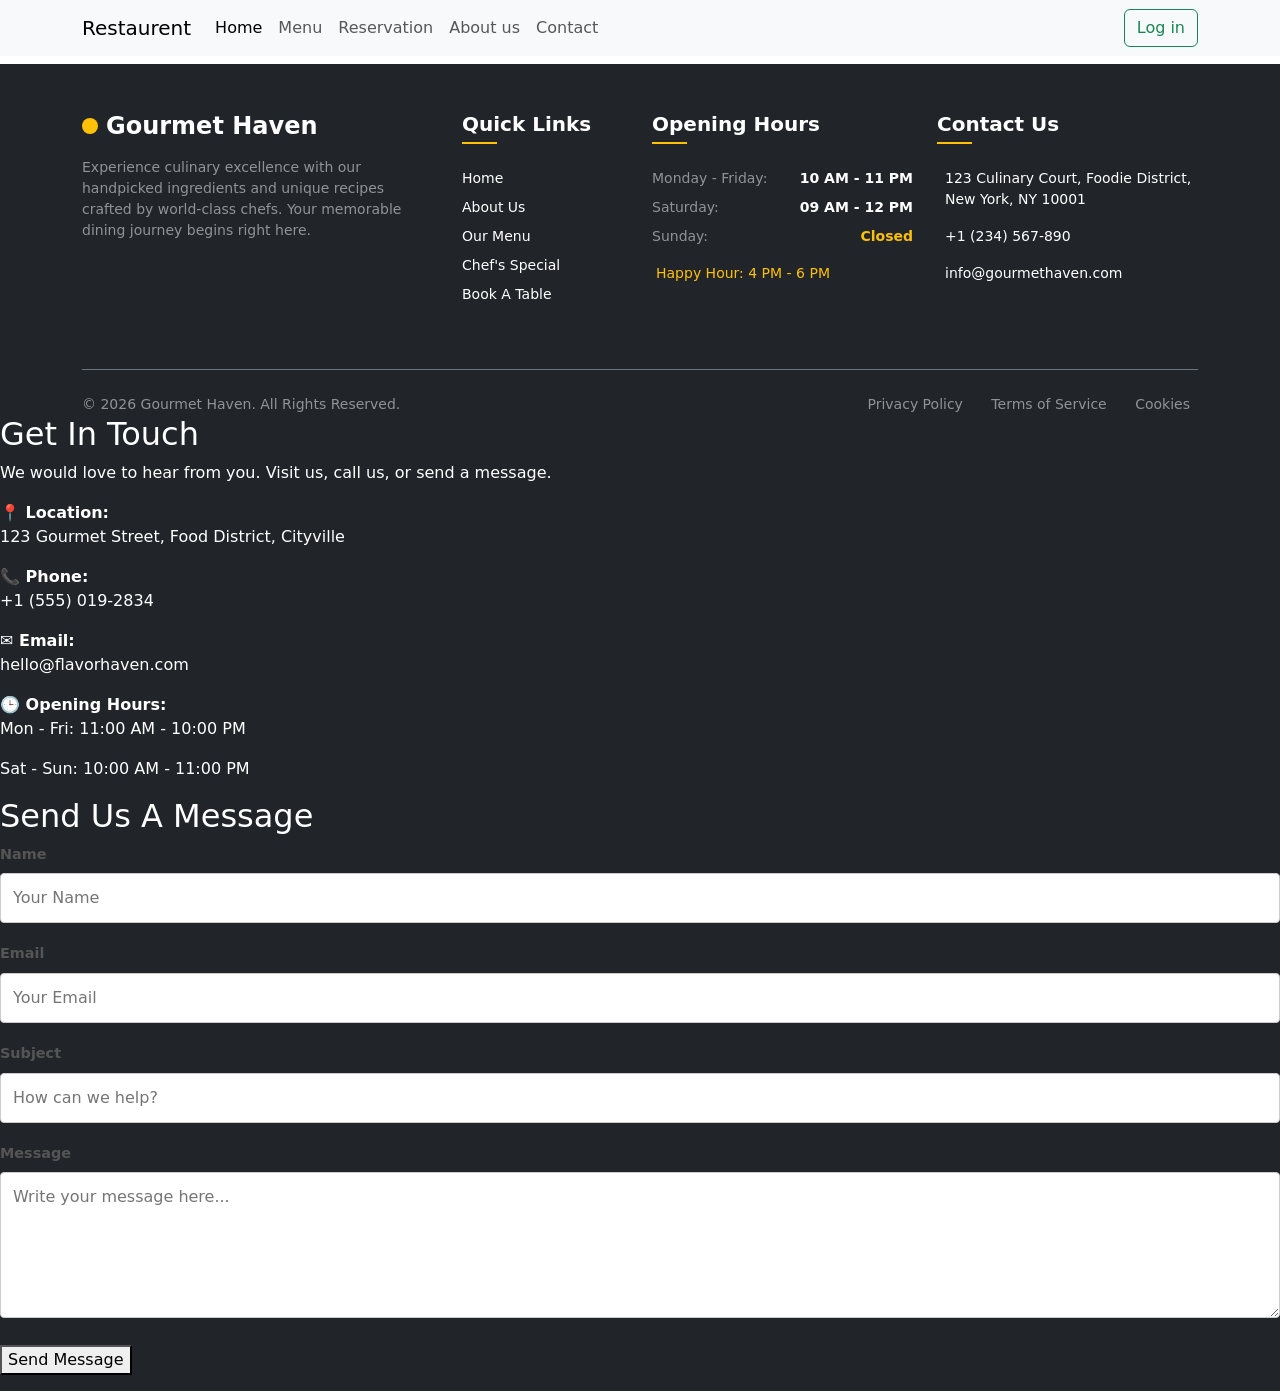
==== contact.html @ 040a94a1 "hi" ====
<!DOCTYPE html>
<html lang="en">
<head>
    <meta charset="UTF-8">
    <meta name="viewport" content="width=device-width, initial-scale=1.0">
    <title>Document</title>
    <link rel="stylesheet" href="css/bootstrap.min.css">
    <link rel="stylesheet" href="style.css">
</head>
<body>
    <nav class="navbar navbar-expand-lg bg-body-tertiary">
  <div class="container">
    <a class="navbar-brand" href="index.html">Restaurent</a>
    <button class="navbar-toggler" type="button" data-bs-toggle="collapse" data-bs-target="#navbarSupportedContent" aria-controls="navbarSupportedContent" aria-expanded="false" aria-label="Toggle navigation">
      <span class="navbar-toggler-icon"></span>
    </button>
    <div class="collapse navbar-collapse" id="navbarSupportedContent">
      <ul class="navbar-nav me-auto mb-2 mb-lg-0">
        <li class="nav-item">
          <a class="nav-link active" aria-current="page" href="index.html">Home</a>
        </li>
        <li class="nav-item">
          <a class="nav-link" href="menu.html">Menu</a>
        </li>
        <li class="nav-item">
          <a class="nav-link" href="reservation.html">Reservation</a>
        </li>
        <li class="nav-item">
          <a class="nav-link" href="about.html">About us</a>
        </li>
        <li class="nav-item">
          <a class="nav-link" href="contact.html">Contact </a>
        </li>
      </ul>
      <form class="d-flex" role="search">
        <button class="btn btn-outline-success"  type="submit" ><a href="login.html">Log in</a></button>
      </form>
    </div>
  </div>
</nav>

<!-- Footer Section -->
 <h1 id="clock"></h1>
<footer class="bg-dark text-white pt-5 pb-3" id="main-footer">
    <div class="container">
        <div class="row g-4 mb-5">
            
            <!-- Column 1: Brand & About -->
            <div class="col-12 col-md-6 col-lg-4">
                <div class="d-flex align-items-center mb-3">
                    <div class="bg-warning text-dark d-inline-block rounded-circle p-2 me-2">
                        <i class="bi bi-shield-lock-fill fs-5"></i>
                    </div>
                    <h4 class="fw-bold text-white mb-0">Gourmet Haven</h4>
                </div>
                <!-- Changed text-muted to text-white-50 for perfect dark background readability -->
                <p class="text-white-50 small pe-lg-4">
                    Experience culinary excellence with our handpicked ingredients and unique recipes crafted by world-class chefs. Your memorable dining journey begins right here.
                </p>
                
            </div>

            <!-- Column 2: Quick Links -->
            <div class="col-6 col-lg-2">
                <h5 class="fw-bold text-white mb-4 position-relative pb-2">
                    Quick Links
                    <span class="position-absolute bottom-0 start-0 bg-warning" style="width: 35px; height: 2px;"></span>
                </h5>
                <!-- Changed text-muted links to text-white with custom hover classes -->
                <ul class="list-unstyled d-flex flex-column gap-2 small">
                    <li><a href="#" class="text-white text-decoration-none hover-link">Home</a></li>
                    <li><a href="#" class="text-white text-decoration-none hover-link">About Us</a></li>
                    <li><a href="#" class="text-white text-decoration-none hover-link">Our Menu</a></li>
                    <li><a href="#" class="text-white text-decoration-none hover-link">Chef's Special</a></li>
                    <li><a href="#" class="text-white text-decoration-none hover-link">Book A Table</a></li>
                </ul>
            </div>

            <!-- Column 3: Opening Hours -->
            <div class="col-6 col-lg-3">
                <h5 class="fw-bold text-white mb-4 position-relative pb-2">
                    Opening Hours
                    <span class="position-absolute bottom-0 start-0 bg-warning" style="width: 35px; height: 2px;"></span>
                </h5>
                <!-- Cleaned labels to text-white-50 for high contrast structures -->
                <ul class="list-unstyled d-flex flex-column gap-2 small text-white-50">
                    <li class="d-flex justify-content-between"><span class="text-white-50">Monday - Friday:</span> <span class="text-white fw-semibold">10 AM - 11 PM</span></li>
                    <li class="d-flex justify-content-between"><span class="text-white-50">Saturday:</span> <span class="text-white fw-semibold">09 AM - 12 PM</span></li>
                    <li class="d-flex justify-content-between"><span class="text-white-50">Sunday:</span> <span class="text-warning fw-bold">Closed</span></li>
                    <li class="mt-2 text-warning"><i class="bi bi-patch-check-fill me-1"></i> Happy Hour: 4 PM - 6 PM</li>
                </ul>
            </div>

            <!-- Column 4: Contact Info -->
            <div class="col-12 col-md-6 col-lg-3">
                <h5 class="fw-bold text-white mb-4 position-relative pb-2">
                    Contact Us
                    <span class="position-absolute bottom-0 start-0 bg-warning" style="width: 35px; height: 2px;"></span>
                </h5>
                <!-- Replaced text-muted with explicit contrast tags -->
                <ul class="list-unstyled d-flex flex-column gap-3 small text-white">
                    <li class="d-flex align-items-start">
                        <i class="bi bi-geo-alt-fill text-warning me-2 mt-1"></i>
                        <span class="text-white">123 Culinary Court, Foodie District, New York, NY 10001</span>
                    </li>
                    <li class="d-flex align-items-center">
                        <i class="bi bi-telephone-fill text-warning me-2"></i>
                        <a href="tel:+1234567890" class="text-white text-decoration-none hover-link">+1 (234) 567-890</a>
                    </li>
                    <li class="d-flex align-items-center">
                        <i class="bi bi-envelope-fill text-warning me-2"></i>
                        <a href="mailto:info@gourmethaven.com" class="text-white text-decoration-none hover-link">info@gourmethaven.com</a>
                    </li>
                </ul>
            </div>

        </div>

        <!-- Copyright Section -->
        <div class="border-top border-secondary pt-4 mt-4">
            <div class="row align-items-center justify-content-between g-3 text-center text-md-start">
                <div class="col-12 col-md-6">
                    <p class="text-white-50 small mb-0">&copy; 2026 Gourmet Haven. All Rights Reserved.</p>
                </div>
                <div class="col-12 col-md-6 text-md-end">
                    <ul class="list-inline mb-0 small">
                        <li class="list-inline-item"><a href="#" class="text-white-50 text-decoration-none hover-link px-2">Privacy Policy</a></li>
                        <li class="list-inline-item"><a href="#" class="text-white-50 text-decoration-none hover-link px-2">Terms of Service</a></li>
                        <li class="list-inline-item"><a href="#" class="text-white-50 text-decoration-none hover-link px-2">Cookies</a></li>
                    </ul>
                </div>
            </div>
        </div>

    </div>


    <section class="contact-section">
    <div class="contact-container">
      
      <div class="contact-info">
        <h2>Get In Touch</h2>
        <p>We would love to hear from you. Visit us, call us, or send a message.</p>
        
        <div class="info-details">
          <div class="info-item">
            <strong>📍 Location:</strong>
            <p>123 Gourmet Street, Food District, Cityville</p>
          </div>
          
          <div class="info-item">
            <strong>📞 Phone:</strong>
            <p>+1 (555) 019-2834</p>
          </div>
          
          <div class="info-item">
            <strong>✉️ Email:</strong>
            <p>hello@flavorhaven.com</p>
          </div>
          
          <div class="info-item">
            <strong>🕒 Opening Hours:</strong>
            <p>Mon - Fri: 11:00 AM - 10:00 PM</p>
            <p>Sat - Sun: 10:00 AM - 11:00 PM</p>
          </div>
        </div>
      </div>

      <div class="contact-form-container">
        <h2>Send Us A Message</h2>
        <form action="/submit-contact" method="POST" class="contact-form">
          <div class="form-group">
            <label for="contact-name">Name</label>
            <input type="text" id="contact-name" name="name" required placeholder="Your Name">
          </div>
          
          <div class="form-group">
            <label for="contact-email">Email</label>
            <input type="email" id="contact-email" name="email" required placeholder="Your Email">
          </div>
          
          <div class="form-group">
            <label for="contact-subject">Subject</label>
            <input type="text" id="contact-subject" name="subject" required placeholder="How can we help?">
          </div>
          
          <div class="form-group">
            <label for="contact-message">Message</label>
            <textarea id="contact-message" name="message" rows="5" required placeholder="Write your message here..."></textarea>
          </div>
          
          <button type="submit" class="submit-btn">Send Message</button>
        </form>
      </div>

    </div>
  </section>


</footer>
    <script src="js/bootstrap.bundle.min.js"></script>
</body>
</html>
---- style.css ----
a {
  text-decoration: none;
  color: inherit;
}

.auth-card {
            border: none;
            border-radius: 15px;
            box-shadow: 0 10px 30px rgba(0, 0, 0, 0.1);
            background: #ffffff;
            overflow: hidden;
            max-width: 450px;
            width: 100%;
        }
        .nav-pills .nav-link {
            color: #495057;
            border-radius: 30px;
            font-weight: 500;
        }
        .nav-pills .nav-link.active {
            background-color: #0d6efd;
            color: #fff;
        }
        .form-control {
            border-radius: 8px;
            padding: 10px 15px;
        }
        .form-control:focus {
            box-shadow: 0 0 0 0.25rem rgba(13, 110, 253, 0.15);
        }
        .btn-auth {
            border-radius: 8px;
            padding: 12px;
            font-weight: 600;
        }




        .menu-hero {
            background: linear-gradient(rgba(0, 0, 0, 0.6), rgba(0, 0, 0, 0.6)), url('https://unsplash.com') center/cover no-repeat;
            padding: 80px 0 60px 0;
        }
        .breadcrumb-item + .breadcrumb-item::before {
            color: rgba(255, 255, 255, 0.6);
            content: "•";
        }
        /* Accordion Style Overrides */
        .accordion-button:not(.collapsed) {
            background-color: #ffc107;
            color: #212529;
            font-weight: bold;
            box-shadow: none;
        }
        .accordion-button:focus {
            box-shadow: 0 0 0 0.25rem rgba(255, 193, 7, 0.25);
        }
        /* Menu Item Zoom Effects */
        .menu-card {
            transition: transform 0.3s ease, box-shadow 0.3s ease;
        }
        .menu-card:hover {
            transform: translateY(-5px);
            box-shadow: 0 10px 20px rgba(0,0,0,0.15) !important;
        }
        /* Pagination Color Theme Customizer */
        .page-link {
            color: #212529;
            border-color: #dee2e6;
        }
        .page-link:hover {
            background-color: #f8f9fa;
            color: #ffc107;
            border-color: #dee2e6;
        }
        .page-item.active .page-link {
            background-color: #ffc107;
            border-color: #ffc107;
            color: #212529;
            font-weight: bold;
        }


        /* Container styling */
.reservation-form {
  max-width: 500px;
  margin: 2rem auto;
  padding: 2rem;
  background-color: #ffffff;
  border-radius: 8px;
  box-shadow: 0 4px 15px rgba(0, 0, 0, 0.1);
  font-family: Arial, sans-serif;
}

/* Heading */
.reservation-form h2 {
  text-align: center;
  margin-bottom: 1.5rem;
  color: #333333;
}

/* Form groups */
.form-group {
  margin-bottom: 1.25rem;
}

/* Labels */
.form-group label {
  display: block;
  margin-bottom: 0.5rem;
  font-weight: bold;
  color: #555555;
  font-size: 0.9rem;
}

/* Inputs, Selects, and Textareas */
.form-group input,
.form-group textarea {
  width: 100%;
  padding: 0.75rem;
  border: 1px solid #cccccc;
  border-radius: 4px;
  font-size: 1rem;
  box-sizing: border-box;
  transition: border-color 0.3s ease;
}

/* Focus state */
.form-group input:focus,
.form-group textarea:focus {
  outline: none;
  border-color: #007bff;
}

/* Textarea specific */
.form-group textarea {
  resize: vertical;
}

/* Submit Button */
.reservation-form button[type="submit"] {
  width: 100%;
  padding: 0.75rem;
  background-color: #007bff;
  color: white;
  border: none;
  border-radius: 4px;
  font-size: 1rem;
  font-weight: bold;
  cursor: pointer;
  transition: background-color 0.3s ease;
}

/* Button Hover */
.reservation-form button[type="submit"]:hover {
  background-color: #0056b3;
}
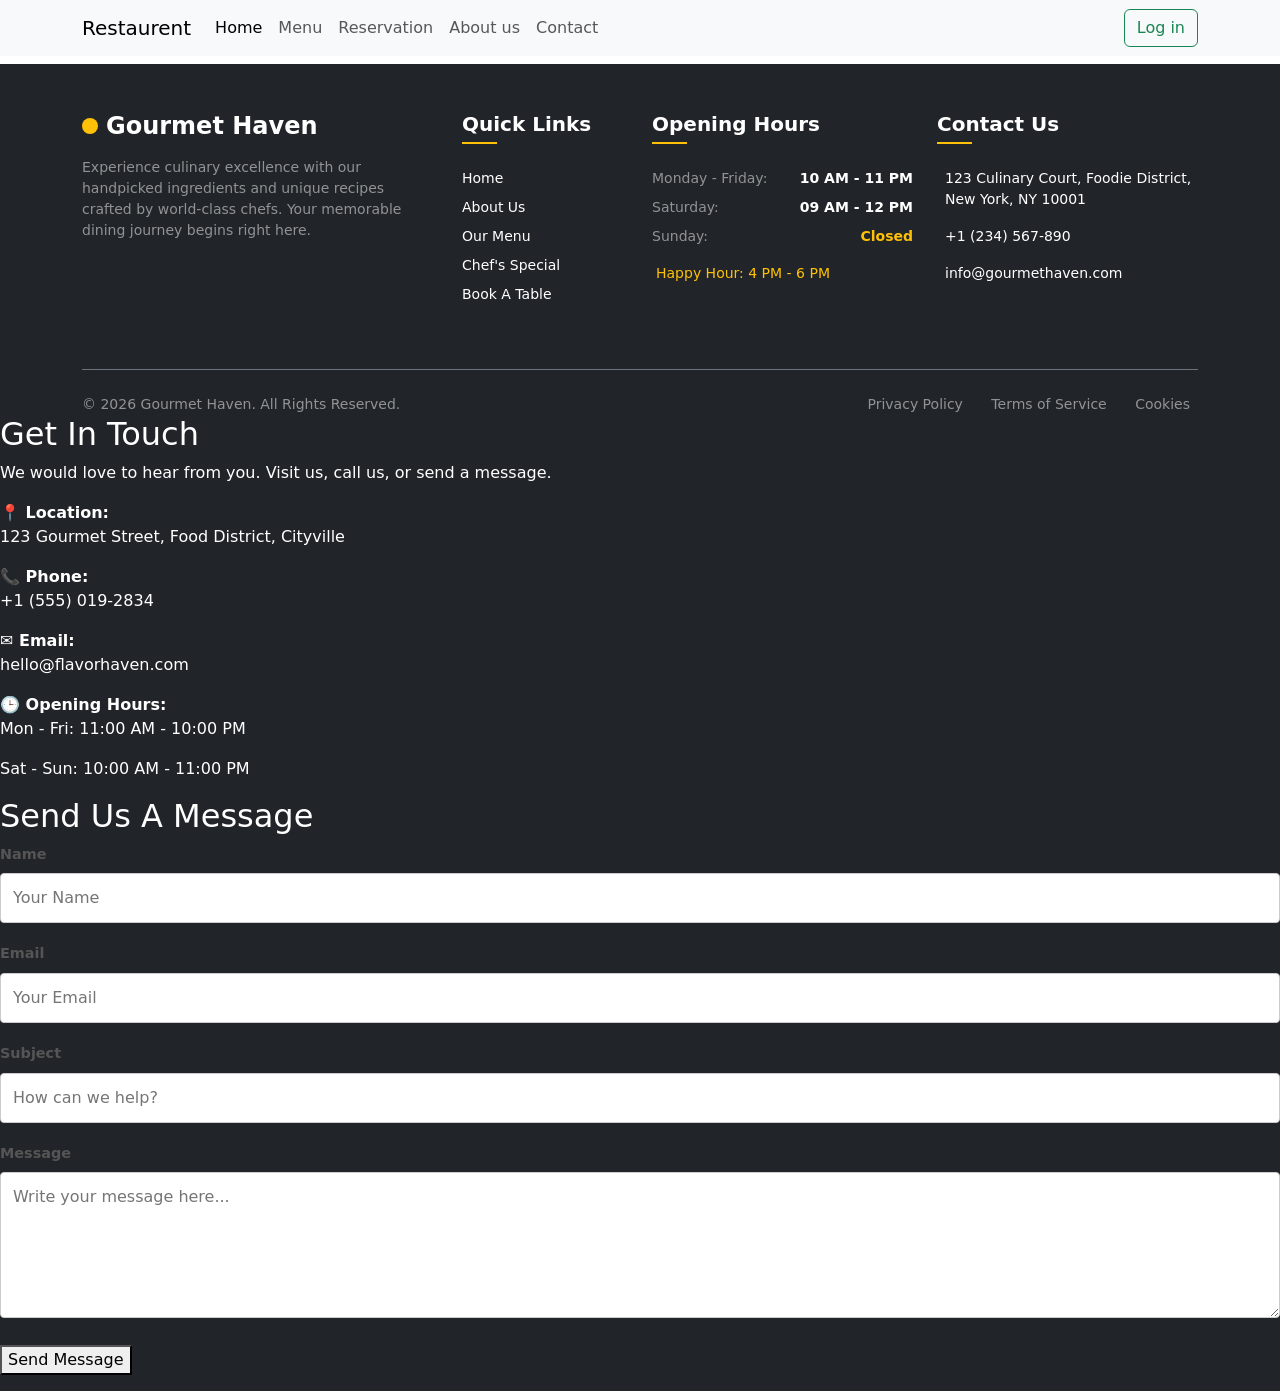
==== commit 307e8900: "added files" ====
--- a/contact.html
+++ b/contact.html
@@ -44,7 +44,7 @@
 <footer class="bg-dark text-white pt-5 pb-3" id="main-footer">
     <div class="container">
         <div class="row g-4 mb-5">
-            
+  
             <!-- Column 1: Brand & About -->
             <div class="col-12 col-md-6 col-lg-4">
                 <div class="d-flex align-items-center mb-3">
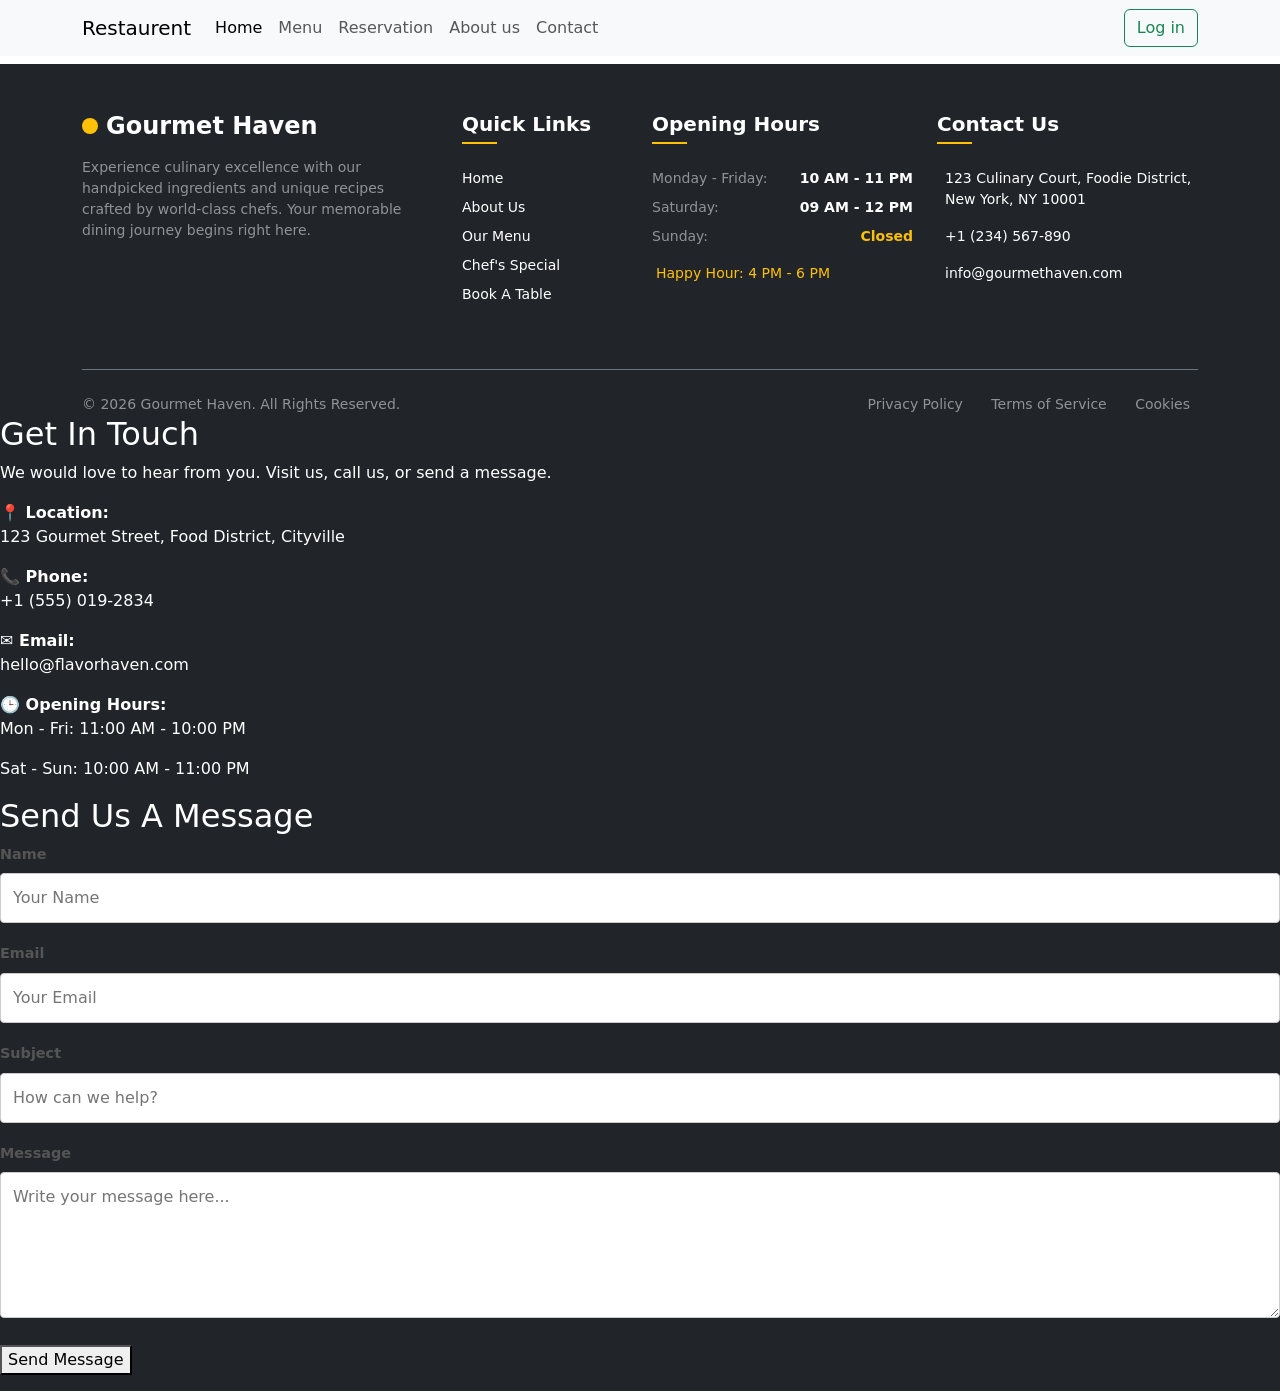
==== commit 7b81c8c3: "Added files" ====
--- a/contact.html
+++ b/contact.html
@@ -192,11 +192,9 @@
           <button type="submit" class="submit-btn">Send Message</button>
         </form>
       </div>
-
     </div>
   </section>
-
-
+<!-- hehe -->
 </footer>
     <script src="js/bootstrap.bundle.min.js"></script>
 </body>
